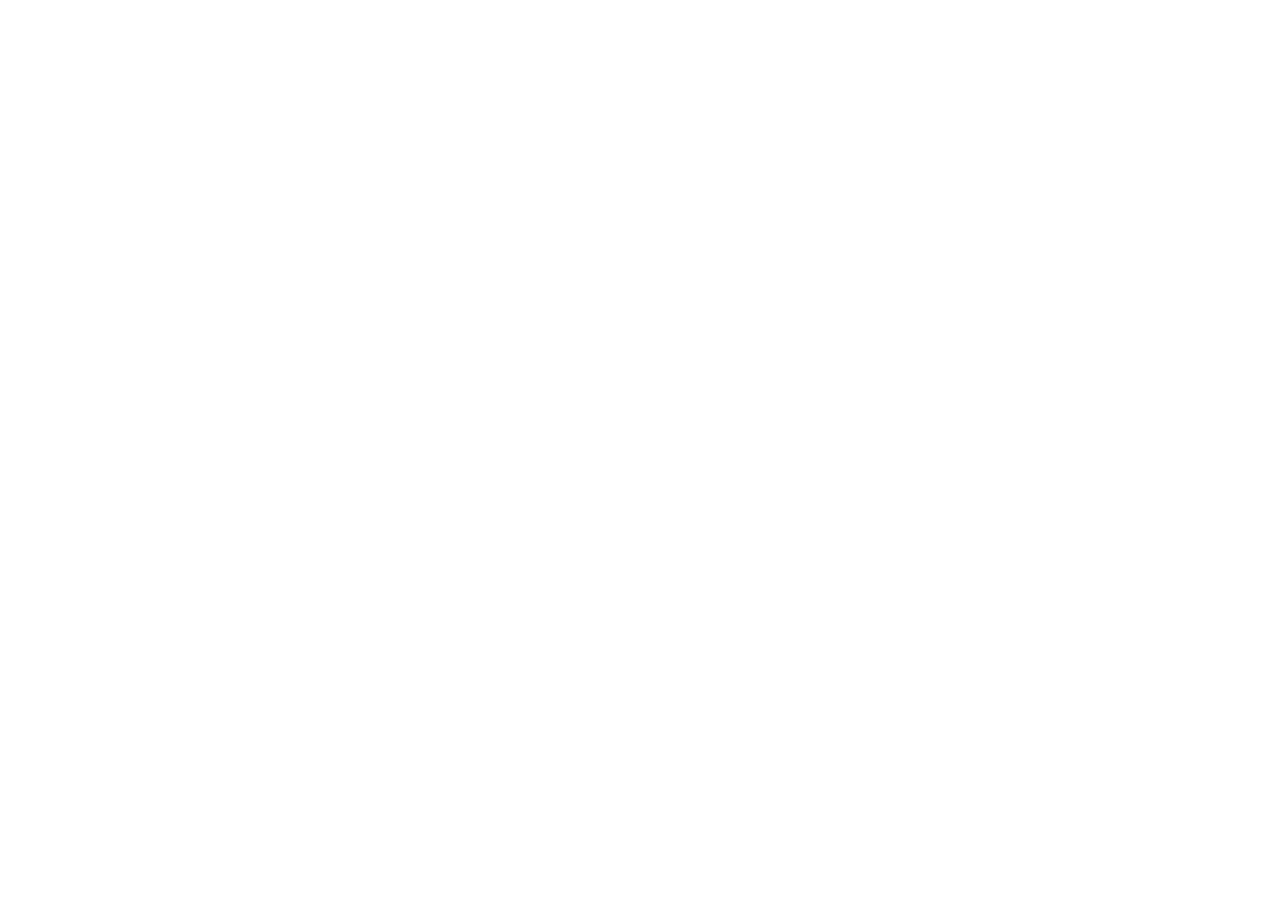
==== index.html @ 164424ba "pag inicial" ====
<!DOCTYPE html>
<html lang="pt-br">
<head>
    <meta charset="UTF-8">
    <meta name="viewport" content="width=device-width, initial-scale=1.0">
    <link rel="shortcut icon" href="favicon.ico" type="image/x-icon">
    <title>Projeto Redes Sociais</title>
</head>
<body>
    
</body>
</html>
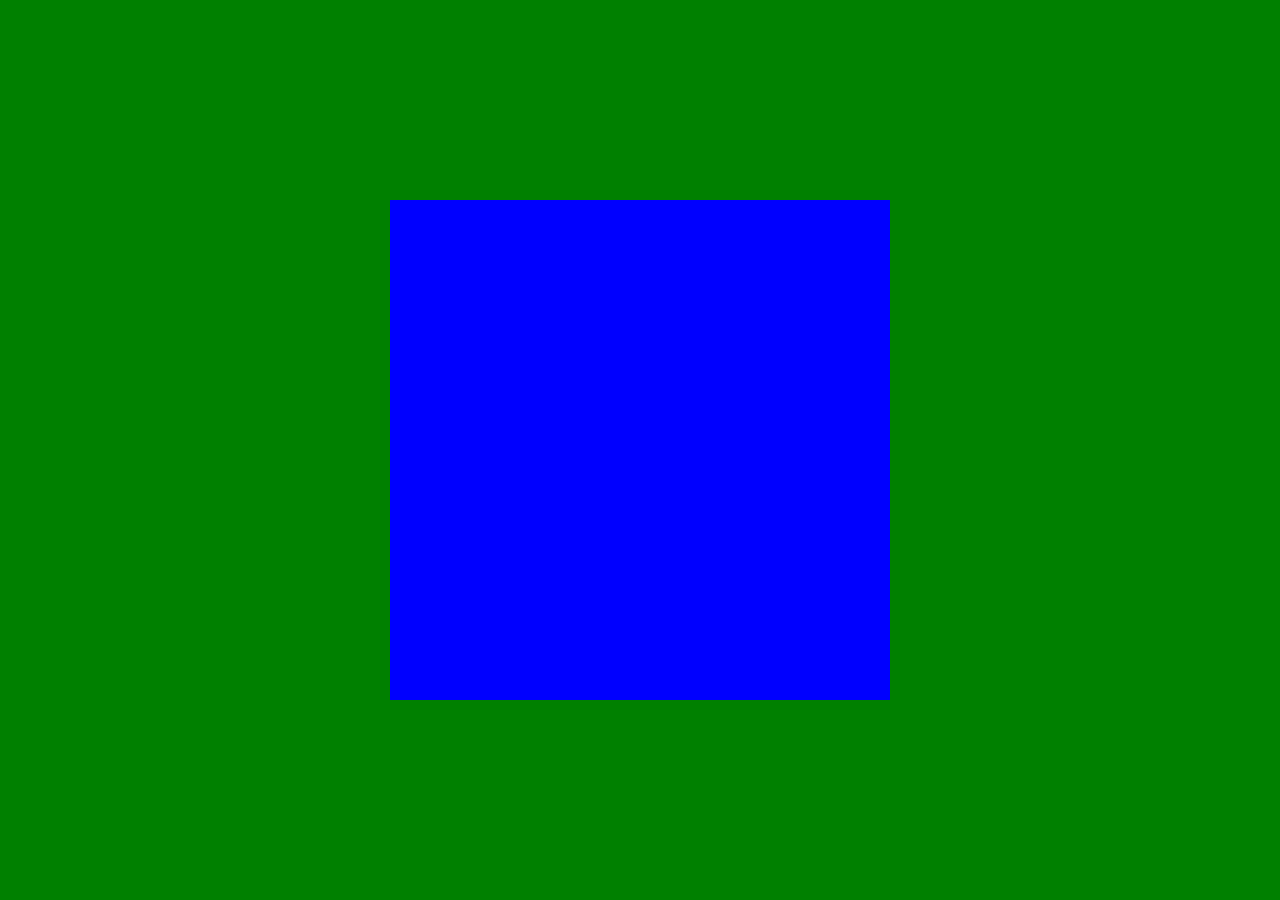
==== commit 5cec9762: "atalizado" ====
--- a/index.html
+++ b/index.html
@@ -4,9 +4,19 @@
     <meta charset="UTF-8">
     <meta name="viewport" content="width=device-width, initial-scale=1.0">
     <link rel="shortcut icon" href="favicon.ico" type="image/x-icon">
+    <link rel="stylesheet" href="estilos/style.css">
     <title>Projeto Redes Sociais</title>
 </head>
 <body>
+
+    <main>
+        <section id="telefone">
+
+        </section>
+        <section id="reds-sociais">
+
+        </section>
+    </main>
     
 </body>
 </html>
--- a/estilos/style.css
+++ b/estilos/style.css
@@ -0,0 +1,29 @@
+@charset "UTF-8";
+
+* {
+    margin: 0px;
+    padding: 0px;
+    font-family: Arial, Helvetica, sans-serif;
+}
+
+html, body {
+    height: 100vh;
+    width: 100vw;
+    background-color: black;
+}
+
+main {
+    height: 100vh;
+    position: relative;
+    background-color: green;
+}
+
+section#telefone {
+    position: absolute;
+    top: 50%;
+    left: 50%;
+    transform: translate(-50%, -50%);
+    height: 500px;
+    width: 500px;
+    background-color: blue;
+}
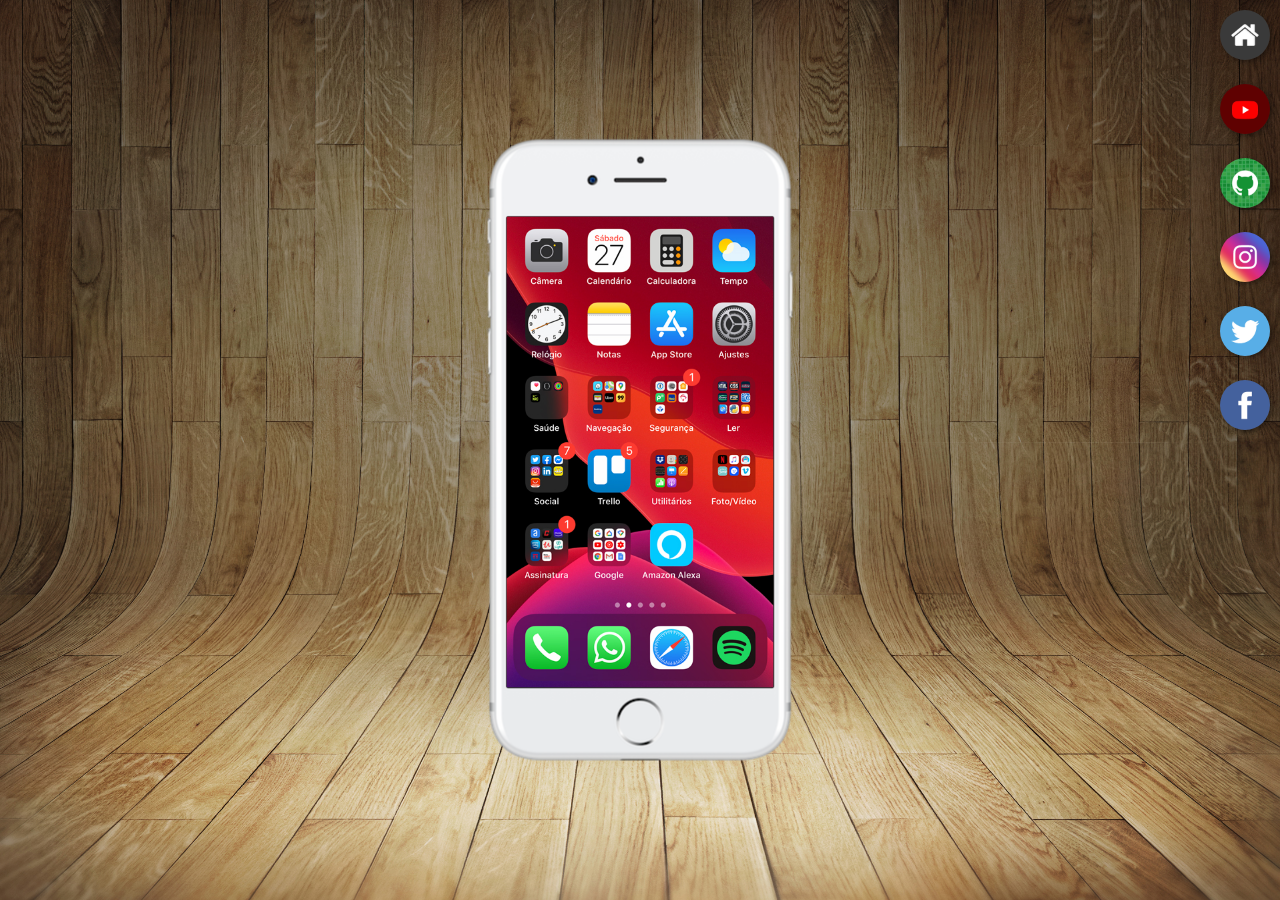
==== commit 15101c8b: "atual projeto" ====
--- a/index.html
+++ b/index.html
@@ -11,10 +11,16 @@
 
     <main>
         <section id="telefone">
+            <iframe src="home.html" name="tela" id="tela" frameborder="0"></iframe>
 
         </section>
-        <section id="reds-sociais">
-
+        <section id="redes-sociais">
+            <a href="home.html" target="tela"><img src="imagens/logo-home.jpg" alt="home"></a> <br>
+            <a href="youtube.html" target="tela"><img src="imagens/logo-youtube.jpg" alt="youtube"></a> <br>
+            <a href="#" target="tela"><img src="imagens/logo-github.jpg" alt="github"></a> <br>
+            <a href="#" target="tela"><img src="imagens/logo-instagram.jpg" alt="instagram"></a> <br>
+            <a href="#" target="tela"><img src="imagens/logo-twitter.jpg" alt="twitter"></a> <br>
+            <a href="#" target="tela"><img src="imagens/logo-facebook.jpg" alt="facebook"></a> <br>
         </section>
     </main>
     
--- a/estilos/style.css
+++ b/estilos/style.css
@@ -12,10 +12,15 @@
     background-color: black;
 }
 
+body {
+    background: url(../imagens/fundo-madeira.jpg) no-repeat top center;
+    background-size: cover;
+    background-attachment: fixed;
+}
+
 main {
     height: 100vh;
     position: relative;
-    background-color: green;
 }
 
 section#telefone {
@@ -23,7 +28,37 @@
     top: 50%;
     left: 50%;
     transform: translate(-50%, -50%);
-    height: 500px;
-    width: 500px;
-    background-color: blue;
+    height: 627px;
+    width: 311px;
+    
+    background: url(../imagens/frame-iphone.png) no-repeat;
+}
+
+iframe#tela {
+    position: relative;
+    top:  80px;
+    left: 22px;
+    width: 267px;
+    height: 471px;
+}
+
+section#redes-sociais {
+    text-align: right;
+}
+
+section#redes-sociais img {
+    width: 50px;
+    margin: 10px;
+    border-radius: 50%; /* 50% no boder-radius deixa redondo tudo*/
+    box-shadow: 2px 2px 5px rgba(0, 0, 0, 0.400);
+    box-sizing: border-box;
+    transition: 0.4s;
+}
+
+section#redes-sociais img:hover {
+    border: 2px solid rgba(255, 255, 255, 0.600);
+    transform:  translate(-3px, -3px);
+    box-shadow: 5px 5px 10px rgba(0, 0, 0, 0.60);
+    transition: 0.4s;
+    
 }
